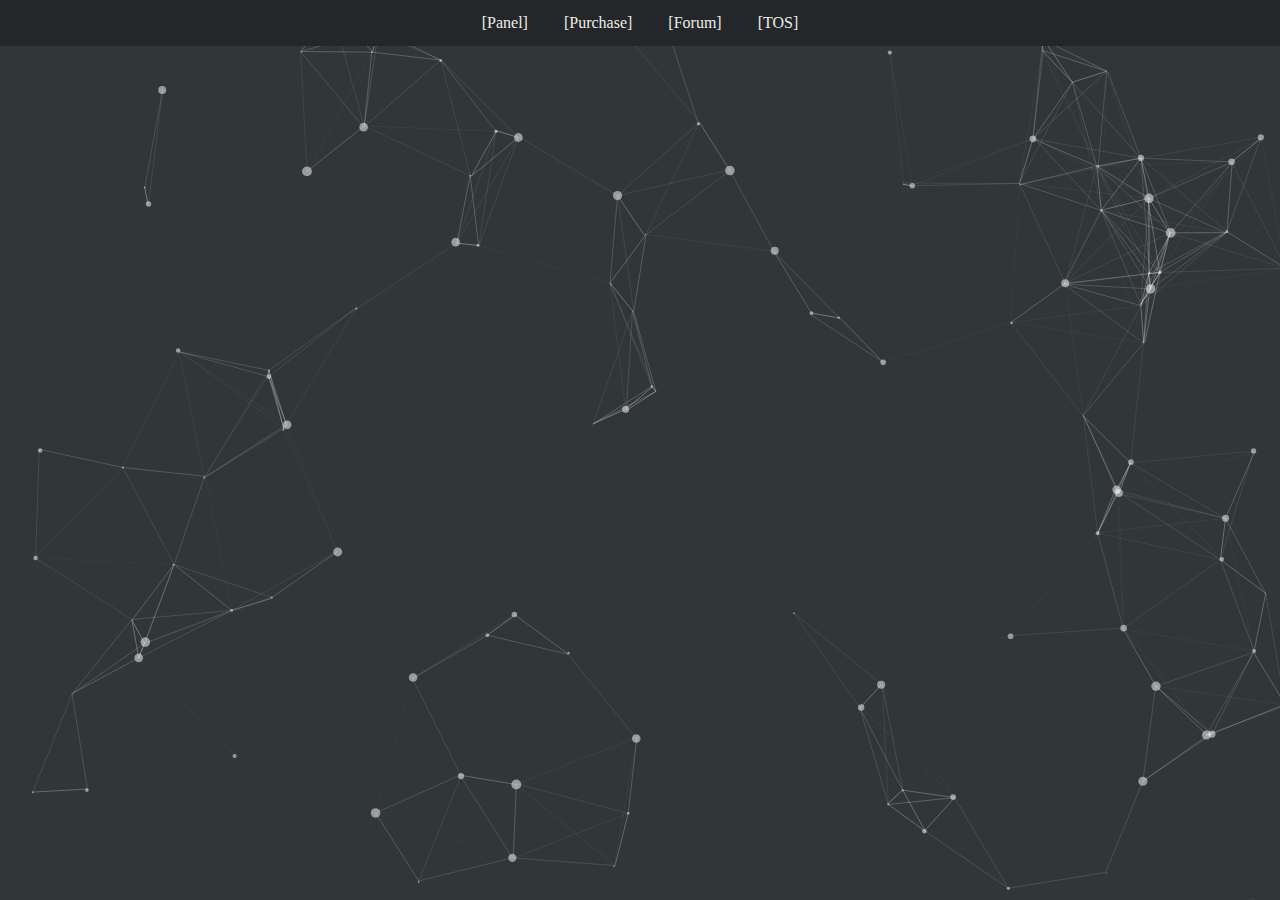
==== index.html @ 8791b51b "Add website files from desktop" ====
<!DOCTYPE html>
<html lang="en">
<head>
    <meta charset="UTF-8">
    <meta name="viewport" content="width=device-width, initial-scale=1.0">
    <link rel="stylesheet" href="styles.css">
    <title>GetReal</title>
</head>
<body>

    <ul class="navbar">

        <li><a href="todo.html">[Panel]</a></li>
        <li><a href="todo.html">[Purchase]</a></li>
        <li><a href="todo.html">[Forum]</a></li>
        <li><a href="todo.html">[TOS]</a></li>

    </ul>

    <div id="particles-js"></div>

    <script src="particles.min.js"></script>
    <script src="app.js"></script>
></body>

<footer>
    <script src="script.js"></script>
</footer>
</html>
---- styles.css ----
/*
    Chat is this real?
*/

body {
    background-color: #313638;
}

html {
    overflow-y: hidden;
}

.navbar {
    list-style-type: none;
    margin: 0;
    padding: 0;
    position: fixed;
    width: 100%;
    top: 0;
    left: 0;
    overflow: hidden;
    text-align: center;
    background-color: #242729;
}

.navbar > li {
    display: inline-block;
}

.navbar > li > a {
    display: block;
    color: rgb(238, 236, 232);
    text-align: center;
    padding: 14px 16px;
    text-decoration: none;
}

.navbar > li > a:hover {
    background-color: #242325;
}

canvas {
    z-index: -1;
    position: fixed;
    display: block;
}

.logo {
    width: 10%;
    height: 10%;
    display: block;
    margin-left: auto;
    margin-right: auto;
}
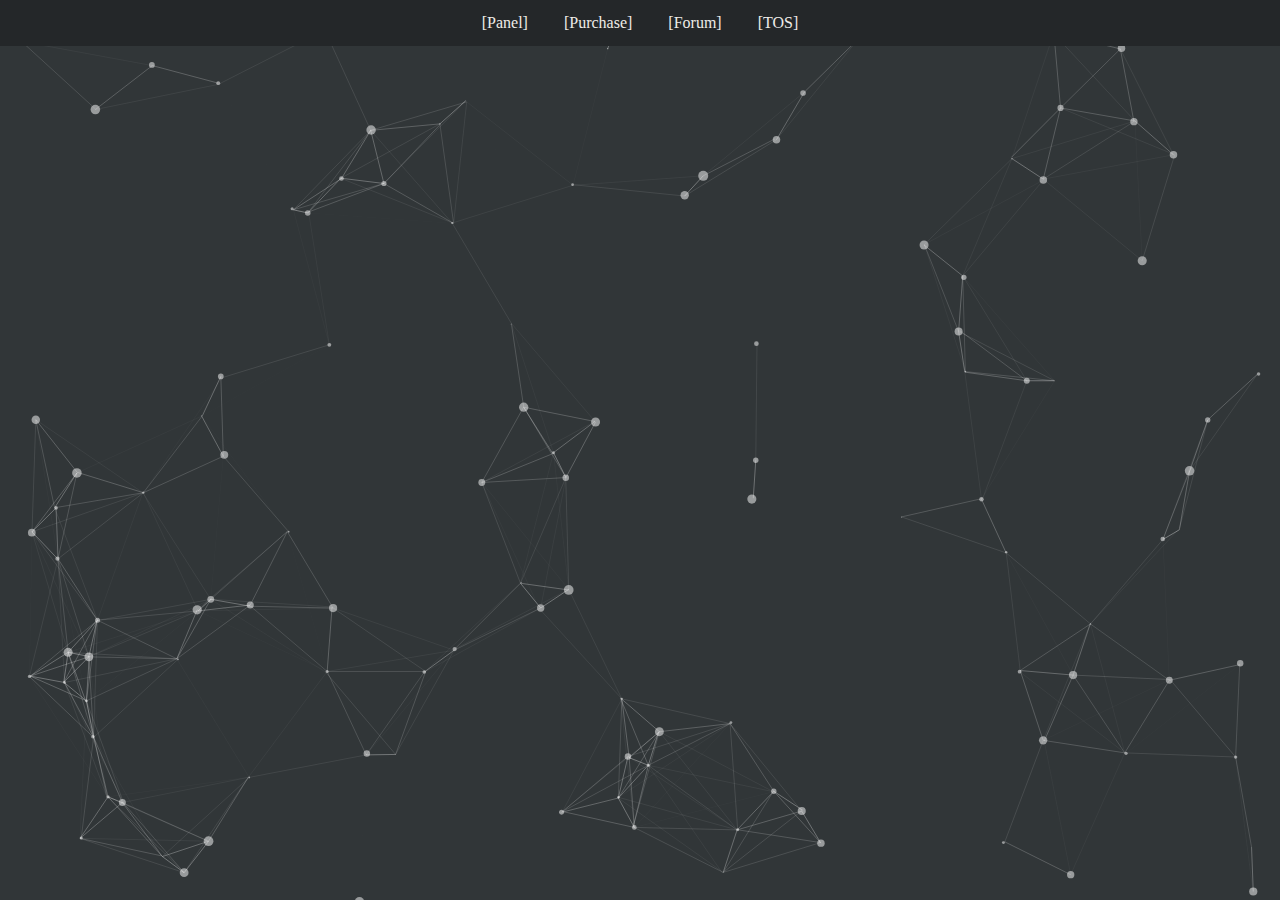
==== commit ba51bef4: "Update stuff" ====
--- a/index.html
+++ b/index.html
@@ -18,10 +18,12 @@
     </ul>
 
     <div id="particles-js"></div>
+    <script src="particles.min.js"></script>
 
-    <script src="particles.min.js"></script>
+    <!-- <img src="./assets/dog.png" alt="my honest reaction"> -->
+
     <script src="app.js"></script>
-></body>
+</body>
 
 <footer>
     <script src="script.js"></script>
--- a/styles.css
+++ b/styles.css
@@ -43,12 +43,4 @@
     z-index: -1;
     position: fixed;
     display: block;
-}
-
-.logo {
-    width: 10%;
-    height: 10%;
-    display: block;
-    margin-left: auto;
-    margin-right: auto;
 }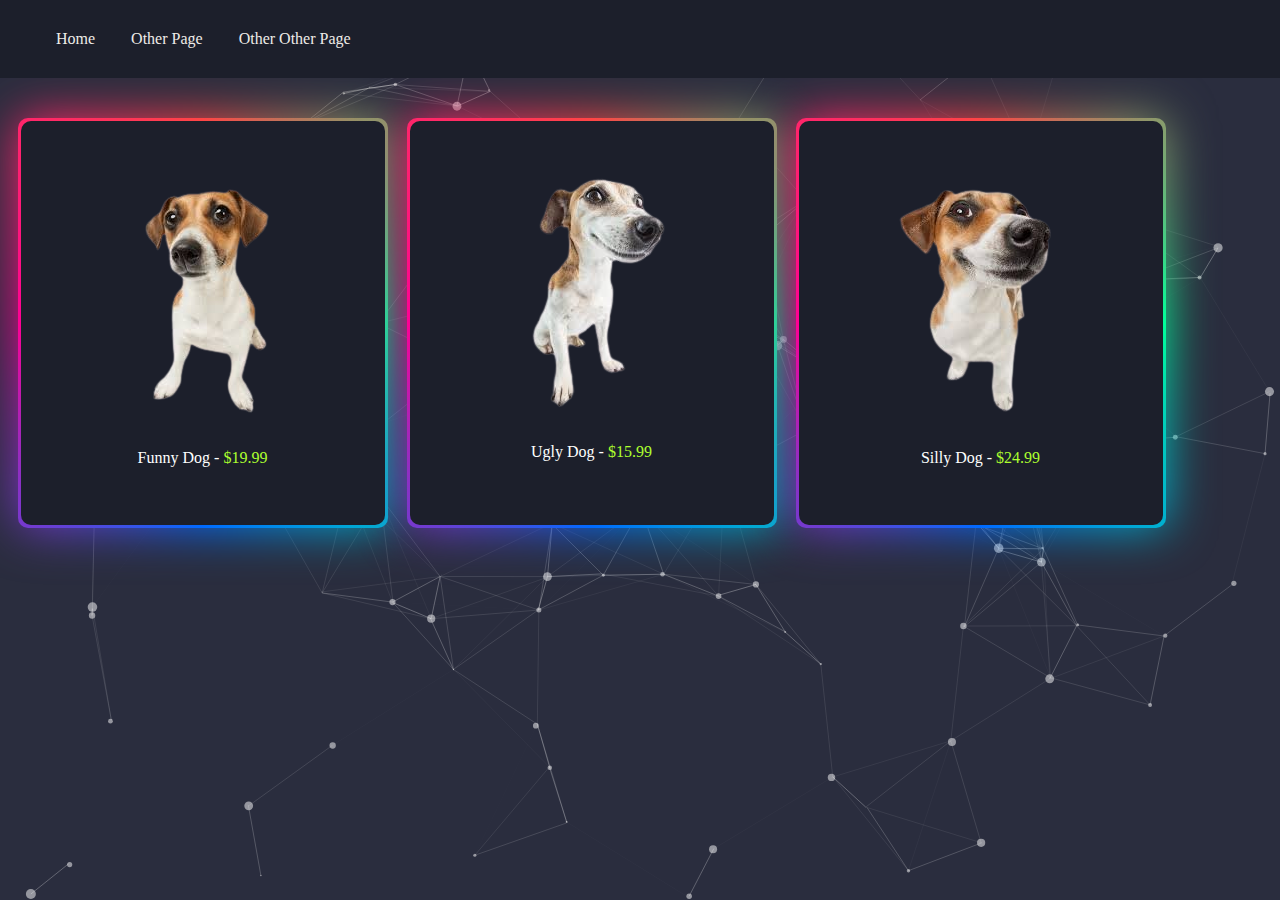
==== commit 26ac0674: "Complete Redesign" ====
--- a/index.html
+++ b/index.html
@@ -3,29 +3,47 @@
 <head>
     <meta charset="UTF-8">
     <meta name="viewport" content="width=device-width, initial-scale=1.0">
+    <title>WHAT!</title>
+    <link href="https://pvinis.github.io/iosevka-webfont/3.4.1/iosevka.css" rel="stylesheet" />
     <link rel="stylesheet" href="styles.css">
-    <title>GetReal</title>
 </head>
 <body>
 
-    <ul class="navbar">
+    <div class="navbar">
 
-        <li><a href="todo.html">[Panel]</a></li>
-        <li><a href="todo.html">[Purchase]</a></li>
-        <li><a href="todo.html">[Forum]</a></li>
-        <li><a href="todo.html">[TOS]</a></li>
+        <ul class="navigation">
 
-    </ul>
+            <li><a href="#">Home</a></li>
+            <li><a href="#">Other Page</a></li>
+            <li><a href="#">Other Other Page</a></li>
+
+        </ul>
+
+    </div>
 
     <div id="particles-js"></div>
-    <script src="particles.min.js"></script>
+    <script src="scripts/particles.min.js"></script>
 
-    <!-- <img src="./assets/dog.png" alt="my honest reaction"> -->
+    <div class="for-sale">
 
-    <script src="app.js"></script>
+        <div class="card">
+            <img src="assets/dog-1.png">
+            <p class="item-label">Funny Dog - <span class="price">$19.99</span></p>
+        </div>
+
+        <div class="card">
+            <img src="assets/dog-2.png">
+            <p class="item-label">Ugly Dog - <span class="price">$15.99</span></p>
+        </div>
+    
+        <div class="card">
+            <img src="assets/dog-3.png">
+            <p class="item-label">Silly Dog - <span class="price">$24.99</span></p>
+        </div>
+
+    </div>
+    
+    <script src="scripts/app.js"></script>
+    <script src="scripts/hover.js"></script>
 </body>
-
-<footer>
-    <script src="script.js"></script>
-</footer>
 </html>--- a/styles.css
+++ b/styles.css
@@ -1,13 +1,20 @@
-/*
-    Chat is this real?
-*/
-
-body {
-    background-color: #313638;
+.card {
+    padding: 2em;
+    width: 300px;
+    height: 340px;
+    background: #1c1f2b;
+    text-align: center;
+    border-radius: 10px;
+    position: relative;
+    float: left;
+    margin-right: 12.5px;
+    margin-left: 12.5px;
+    margin-top: 40px;
 }
 
-html {
-    overflow-y: hidden;
+.for-sale {
+    position: absolute;
+    top: 9%;
 }
 
 .navbar {
@@ -19,15 +26,16 @@
     top: 0;
     left: 0;
     overflow: hidden;
-    text-align: center;
-    background-color: #242729;
+    text-align: left;
+    background-color: #1c1f2b;
+    z-index: 1;
 }
 
-.navbar > li {
+.navbar > ul > li {
     display: inline-block;
 }
 
-.navbar > li > a {
+.navbar > ul > li > a {
     display: block;
     color: rgb(238, 236, 232);
     text-align: center;
@@ -35,12 +43,64 @@
     text-decoration: none;
 }
 
-.navbar > li > a:hover {
-    background-color: #242325;
+.navbar > ul > li > a:hover {
+    background-color: #323a54;
 }
 
-canvas {
+
+@property --angle {
+    syntax: "<angle>";
+    initial-value: 0deg;
+    inherits: false;
+}
+
+#particles-js {
+    width: 100%;
+    height: 100%;
+    position: fixed;
+    z-index: -10;
+    top: 0;
+    left: 0
+}
+
+.card::after, .card::before {
+    content: '';
+    position: absolute;
+    height: 100%;
+    width: 100%;
+    background-image: conic-gradient(from var(--angle), #ff4545, #00ff99, #006aff, #ff0095, #ff4545);
+    top: 50%;
+    left: 50%;
+    translate: -50% -50%;
     z-index: -1;
-    position: fixed;
-    display: block;
+    padding: 3px;
+    border-radius: 10px;
+    animation: 3s spin linear infinite;
+}
+
+.card::before {
+    filter: blur(1.5rem);
+}
+
+@keyframes spin {
+    from {
+        --angle: 0deg;
+    }
+
+    to {
+        --angle: 360deg;
+    }
+}
+
+p {
+    font-family: 'Iosevka Web';
+    color: white;
+}
+
+.price {
+    color: greenyellow;
+}
+
+body {
+    background-color: #2a2d3e;
 }